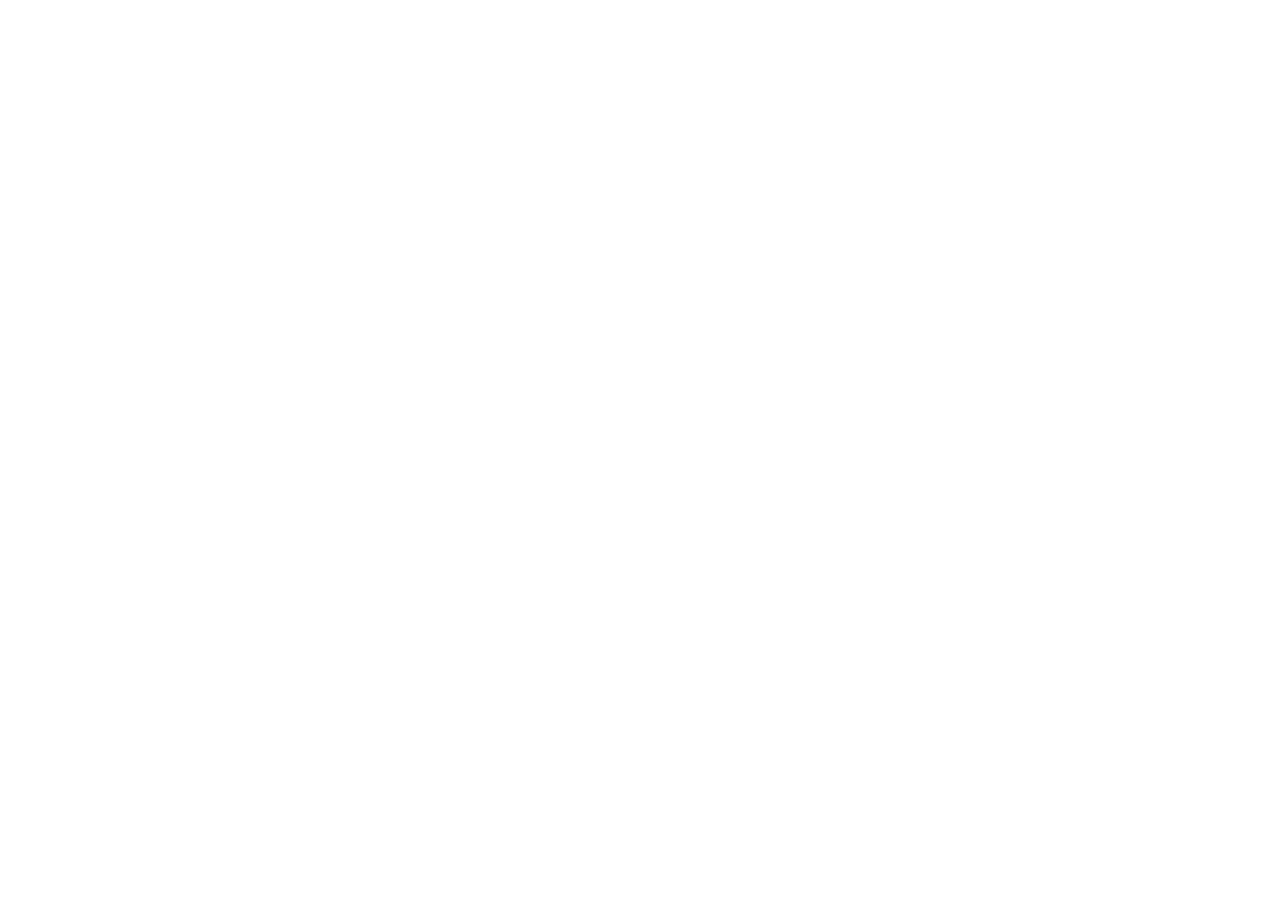
==== 02 JS Clock Face/index.html @ ba08db14 "add html and javascript to the project" ====
<!DOCTYPE html>
<html lang="en">
  <head>
    <meta charset="UTF-8" />
    <meta name="viewport" content="width=device-width, initial-scale=1.0" />
    <link rel="stylesheet" href="clock.css" />
    <script src="clock.js"></script>
    <title>JS Clock</title>
  </head>
  <body>
    <div class="clock">
      <div class="clock-face">
        <div class="hand hour-hand"></div>
        <div class="hand min-hand"></div>
        <div class="hand second-hand"></div>
      </div>
    </div>
  </body>
</html>
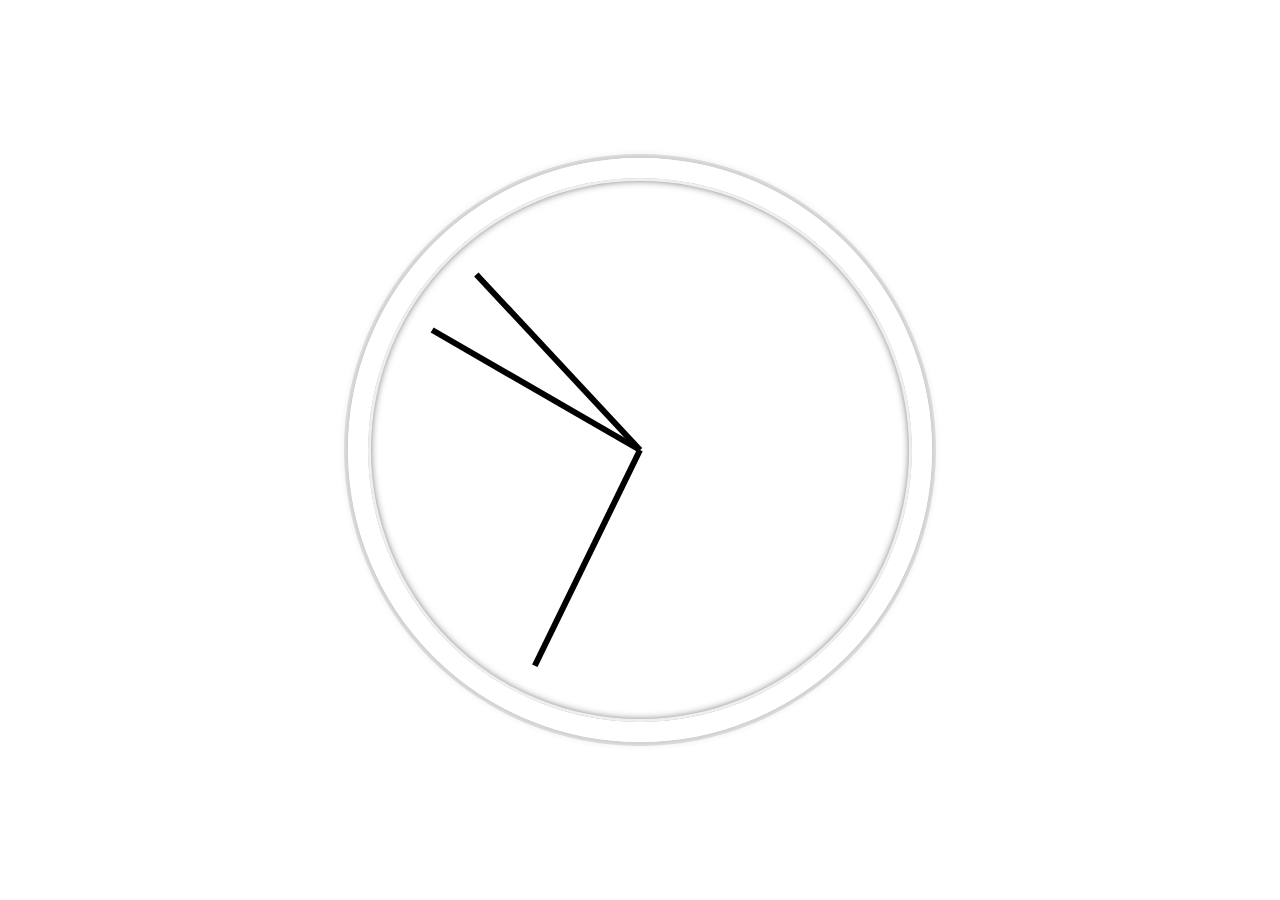
==== commit 52b50724: "add basic clock css to get the main structure" ====
--- a/02 JS Clock Face/index.html
+++ b/02 JS Clock Face/index.html
@@ -4,7 +4,7 @@
     <meta charset="UTF-8" />
     <meta name="viewport" content="width=device-width, initial-scale=1.0" />
     <link rel="stylesheet" href="clock.css" />
-    <script src="clock.js"></script>
+
     <title>JS Clock</title>
   </head>
   <body>
@@ -16,4 +16,5 @@
       </div>
     </div>
   </body>
+  <script src="clock.js"></script>
 </html>
--- a/02 JS Clock Face/clock.css
+++ b/02 JS Clock Face/clock.css
@@ -0,0 +1,39 @@
+body {
+  margin: 0;
+  font-size: 2rem;
+  display: flex;
+  flex: 1;
+  min-height: 100vh;
+  align-items: center;
+}
+
+.clock {
+  width: 30rem;
+  height: 30rem;
+  border: 20px solid white;
+  border-radius: 50%;
+  margin: 50px auto;
+  position: relative;
+  padding: 2rem;
+  box-shadow: 0 0 0 4px rgba(0, 0, 0, 0.1), inset 0 0 0 3px #efefef,
+    inset 0 0 10px black, 0 0 10px rgba(0, 0, 0, 0.2);
+}
+
+.clock-face {
+  position: relative;
+  width: 100%;
+  height: 100%;
+  transform: translateY(-3px);
+}
+
+.hand {
+  width: 50%;
+  height: 6px;
+  background: black;
+  position: absolute;
+  top: 50%;
+  transform-origin: 100%;
+  transform: rotate(90deg);
+  transition: all 0.05s;
+  transition-timing-function: cubic-bezier(0.1, 2.7, 0.58, 1);
+}
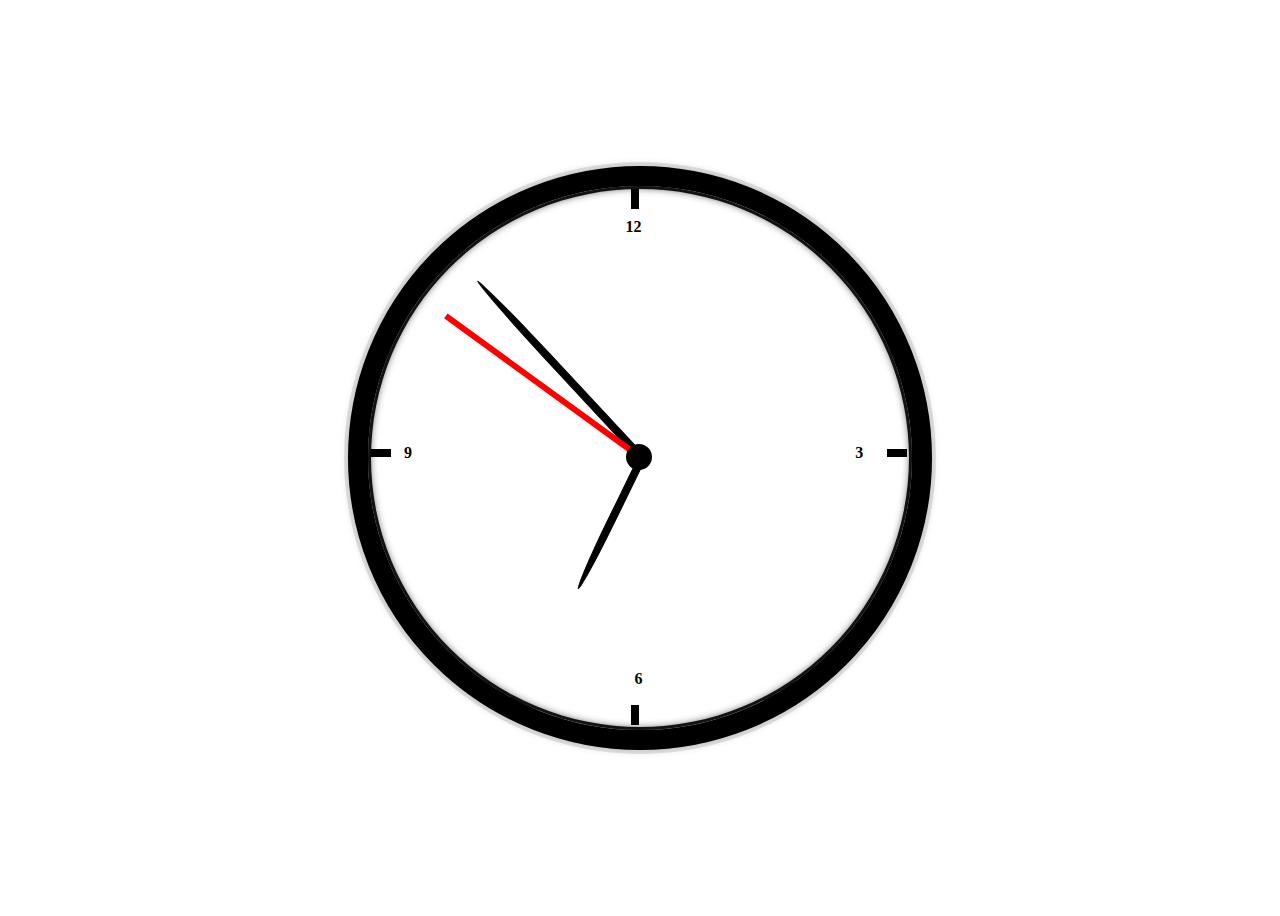
==== commit 623574d3: "alter the css and add the the numbers" ====
--- a/02 JS Clock Face/index.html
+++ b/02 JS Clock Face/index.html
@@ -10,9 +10,24 @@
   <body>
     <div class="clock">
       <div class="clock-face">
-        <div class="hand hour-hand"></div>
-        <div class="hand min-hand"></div>
-        <div class="hand second-hand"></div>
+        <div class="hands">
+          <div class="hand hour-hand"></div>
+          <div class="hand min-hand"></div>
+          <div class="hand second-hand"></div>
+        </div>
+        <div class="ticks">
+          <div class="center-circle" />
+          <div class="tick twelve"></div>
+          <div class="tick three"></div>
+          <div class="tick six"></div>
+          <div class="tick nine"></div>
+        </div>
+        <div class="numbers">
+          <div class="number twelve">12</div>
+          <div class="number three">3</div>
+          <div class="number six">6</div>
+          <div class="number nine">9</div>
+        </div>
       </div>
     </div>
   </body>
--- a/02 JS Clock Face/clock.css
+++ b/02 JS Clock Face/clock.css
@@ -1,5 +1,4 @@
 body {
-  margin: 0;
   font-size: 2rem;
   display: flex;
   flex: 1;
@@ -7,15 +6,30 @@
   align-items: center;
 }
 
+.center-circle {
+  position: absolute;
+  top: 48%;
+  right: 47%;
+  bottom: 48%;
+  left: 47%;
+  color: white;
+  background: black;
+  border: thick solid black;
+  border-radius: 50%;
+  height: 1rem;
+  width: 1rem;
+}
+
 .clock {
   width: 30rem;
   height: 30rem;
-  border: 20px solid white;
+  border: 20px solid black;
   border-radius: 50%;
   margin: 50px auto;
   position: relative;
   padding: 2rem;
-  box-shadow: 0 0 0 4px rgba(0, 0, 0, 0.1), inset 0 0 0 3px #efefef,
+  background-color: white;
+  box-shadow: 0 0 0 4px rgba(0, 0, 0, 0.1), inset 0 0 0 3px #121212,
     inset 0 0 10px black, 0 0 10px rgba(0, 0, 0, 0.2);
 }
 
@@ -23,7 +37,9 @@
   position: relative;
   width: 100%;
   height: 100%;
-  transform: translateY(-3px);
+  transform: translateY(-4px);
+  border-radius: 50%;
+  transform-origin: 100%;
 }
 
 .hand {
@@ -34,6 +50,94 @@
   top: 50%;
   transform-origin: 100%;
   transform: rotate(90deg);
-  transition: all 0.05s;
+  transition: all 0.5s;
   transition-timing-function: cubic-bezier(0.1, 2.7, 0.58, 1);
 }
+
+.min-hand {
+  border: 1px solid black;
+  border-top-left-radius: 50%;
+  border-bottom-left-radius: 50%;
+}
+
+.hour-hand {
+  height: 6px;
+  border: 1px solid black;
+  width: 30%;
+  left: 20%;
+  border-top-left-radius: 50%;
+  border-bottom-left-radius: 50%;
+}
+
+.second-hand {
+  background-color: red;
+}
+
+.ticks {
+  .tick {
+    position: absolute;
+    background: black;
+  }
+  .three {
+    top: 0%;
+    right: 0;
+    left: 1600%;
+    bottom: 0;
+    height: 8px;
+    width: 20px;
+  }
+  .six {
+    width: 8px;
+    height: 20px;
+    bottom: 1600%;
+  }
+  .nine {
+    height: 8px;
+    width: 20px;
+    right: 1600%;
+  }
+  .twelve {
+    width: 8px;
+    height: 20px;
+    top: 1600%;
+  }
+}
+
+.numbers {
+  .number {
+    position: absolute;
+    height: 1em;
+    width: 1em;
+    font-size: 16px;
+    font-weight: bold;
+    text-align: center;
+  }
+
+  .twelve {
+    top: 0.25em;
+    right: 47%;
+    bottom: 95%;
+    left: 47%;
+  }
+
+  .three {
+    top: 48%;
+    right: 0%;
+    bottom: 48%;
+    left: 94%;
+  }
+
+  .six {
+    top: 95%;
+    right: 47%;
+    bottom: 1em;
+    left: 48%;
+  }
+
+  .nine {
+    top: 48%;
+    right: 0%;
+    bottom: 48%;
+    left: 0%;
+  }
+}
